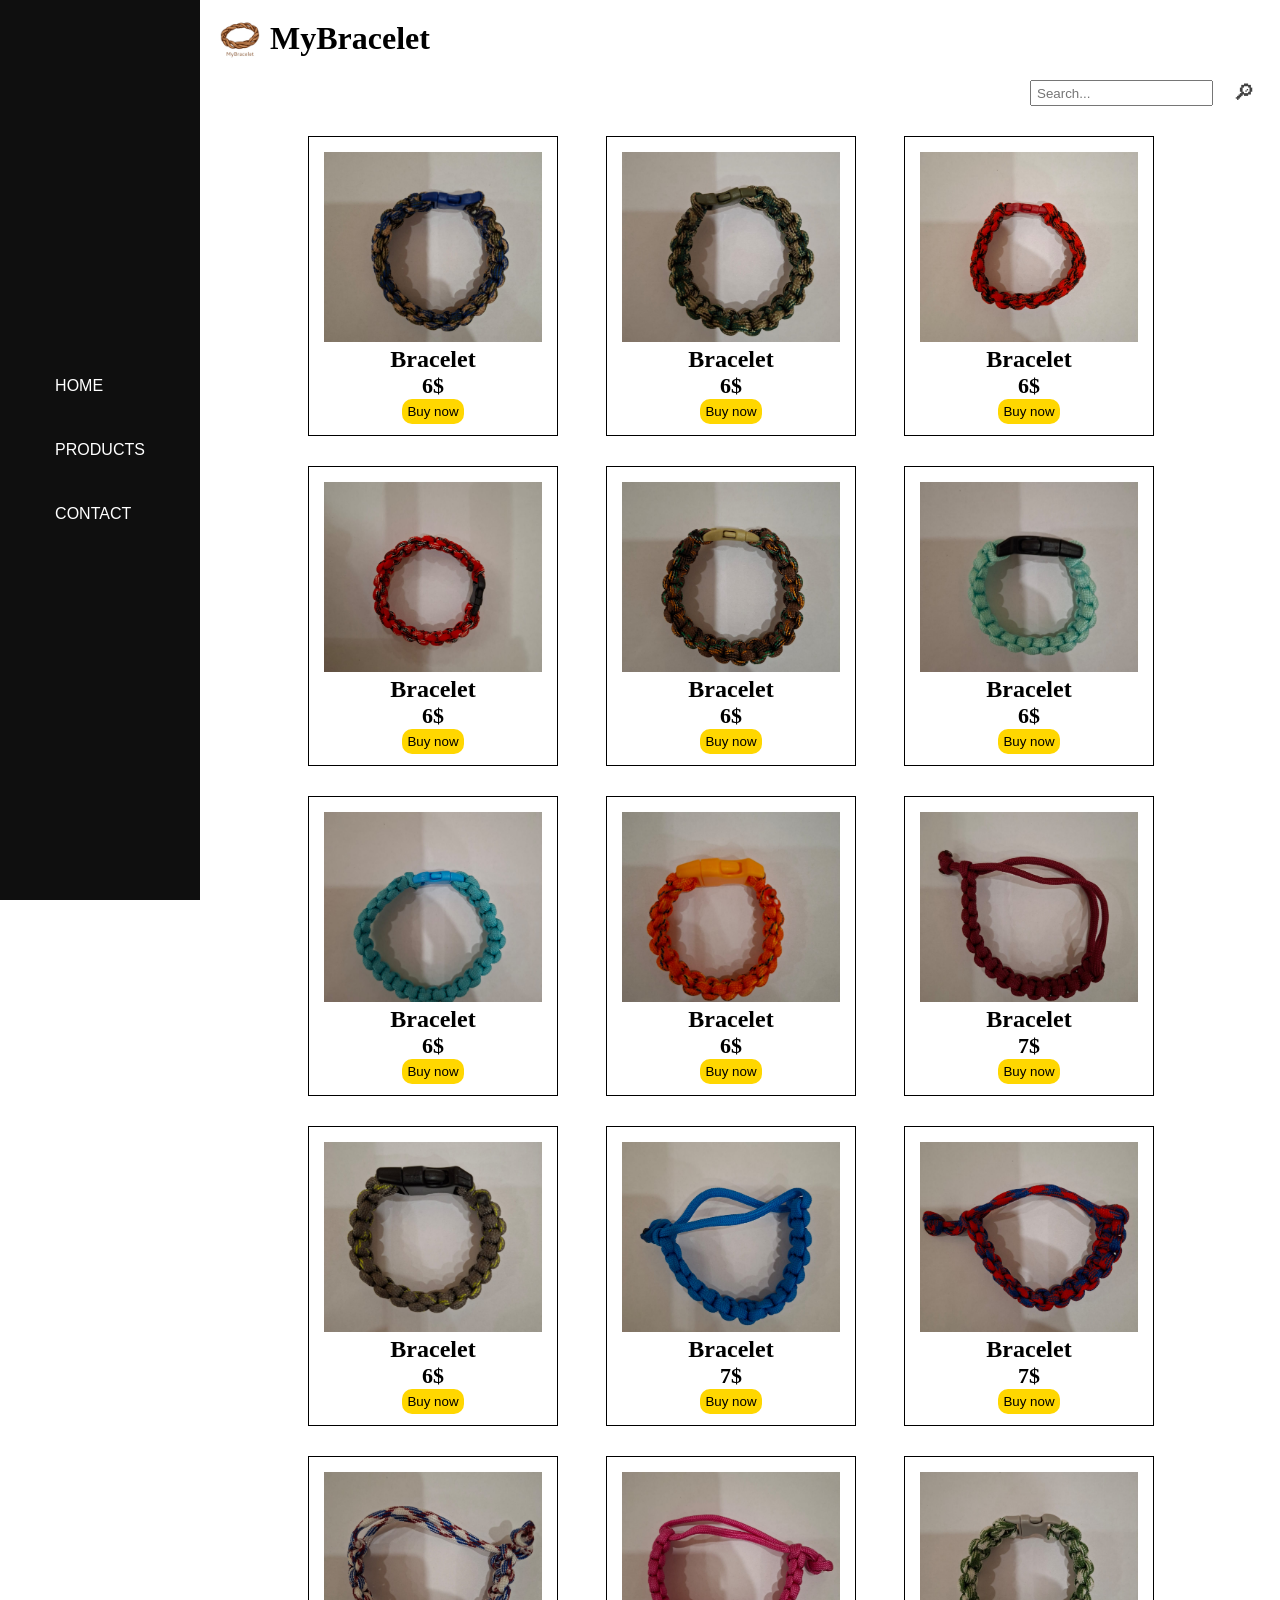
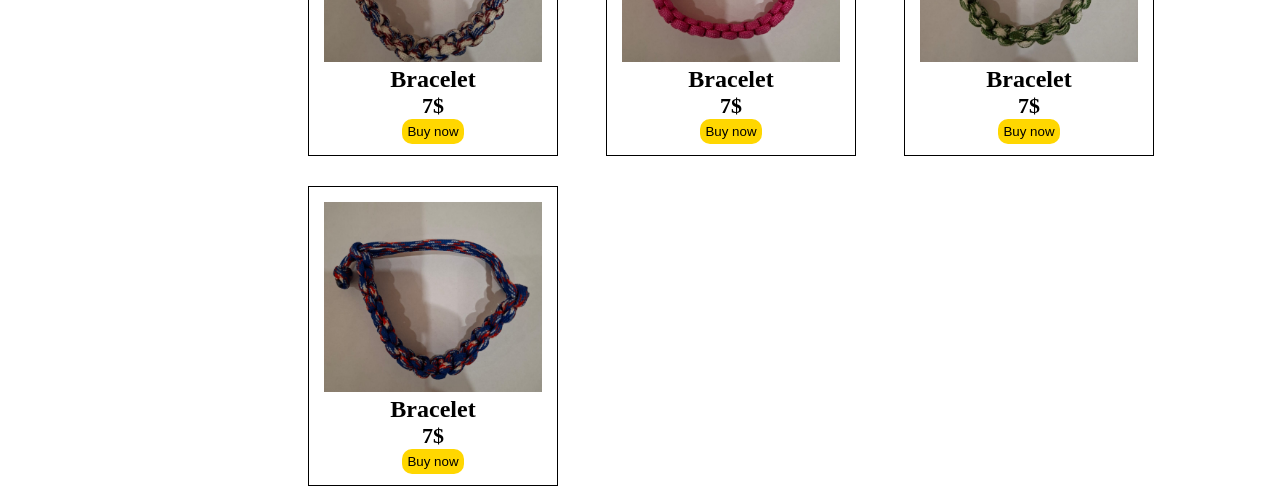
==== Bracelets.html @ 6d5687a8 "Add files via upload" ====
<!DOCTYPE html>
<html lang="en">

<head>
    <meta charset="UTF-8">
    <meta name="viewport" content="width=device-width, initial-scale=1.0">
    <meta name="google-site-verification" content="kYvA-2BAFL6adLalNA5GkMldQzBYV4A1zuVXi-K9Id8" />
    <title>MyBracelet | Bracelet Shop – Handmade Bracelets</title>
    <meta name="description" content="MyBracelet | Bracelet Shop – Handmade Bracelets">
    <link rel="stylesheet" href="./style3.css">
    <link rel="icon" type="image/jpeg" href="SmallSquareLogoJpg.jpg">
    <!-- Google tag (gtag.js) -->
    <script async src="https://www.googletagmanager.com/gtag/js?id=G-1XZK1YL79N"></script>
    <script>
        window.dataLayer = window.dataLayer || [];
        function gtag() { dataLayer.push(arguments); }
        gtag('js', new Date());

        gtag('config', 'G-1XZK1YL79N');
    </script>
    <script src="./main.js"></script>
    <!-- Google Tag Manager -->
    <script>(function (w, d, s, l, i) {
            w[l] = w[l] || []; w[l].push({
                'gtm.start':
                    new Date().getTime(), event: 'gtm.js'
            }); var f = d.getElementsByTagName(s)[0],
                j = d.createElement(s), dl = l != 'dataLayer' ? '&l=' + l : ''; j.async = true; j.src =
                    'https://www.googletagmanager.com/gtm.js?id=' + i + dl; f.parentNode.insertBefore(j, f);
        })(window, document, 'script', 'dataLayer', 'GTM-NC95L3ZQ');</script>
    <!-- End Google Tag Manager -->
</head>

<body>
    <!-- Google Tag Manager (noscript) -->
    <noscript><iframe src="https://www.googletagmanager.com/ns.html?id=GTM-NC95L3ZQ" height="0" width="0"
            style="display:none;visibility:hidden"></iframe></noscript>
    <!-- End Google Tag Manager (noscript) -->
    <div class="dashboard">
        <ul>
            <div class="dashboard-items">
                <li><a href="index.html">HOME</a></li>
            </div>
            <br>
            <br>
            <div class="dashboard-items">
                <li><a href="Products.html">PRODUCTS</a></li>
            </div>
            <br>
            <br>
            <div class="dashboard-items">
                <li><a href="Contact.html">CONTACT</a></li>
            </div>
        </ul>
    </div>

    <div class="Products">
        <div class="name-of-the-company">
            <img src="SmallSquareLogoJpg.jpg" alt="">
            <h1>MyBracelet</h1>
        </div>
        <div class="search-products">

            <input type="text" id="inp" placeholder="Search...">
            <button type="submit" onclick="showInput()">🔎︎</button>
            <script>
                function showInput() {
                    const x = document.getElementById("inp").value
                    if (x === "Bracelet") {
                        window.location.href = "Bracelets.html"
                    }
                    else if (x === "Keychain") {
                        window.location.href = "Keychains.html"
                    }
                    else if (x === "keychain") {
                        window.location.href = "Keychains.html"
                    }
                    else if (x === "bracelet") {
                        window.location.href = "Bracelets.html"
                    }
                    else {
                        window.location.href = "Nothing.html"
                    }
                }
            </script>
        </div>
        <div class="product-cards">
            <div class="product-card">
                <img src="WhatsApp Image 2026-05-10 at 23.18.31 (1).jpeg" alt="">
                <h2>Bracelet</h2>
                <p style="font-weight: 600;" class="money">6$</p>
                <button onclick="window.location.href = 'Contact.html'">Buy now</button>


            </div>
            <div class="product-card">
                <img src="WhatsApp Image 2026-05-10 at 23.18.31.jpeg" alt="">
                <h2>Bracelet</h2>
                <p style="font-weight: 600;" class="money">6$</p>

                <button onclick="window.location.href = 'Contact.html'">Buy now</button>
            </div>
            <div class="product-card">
                <img src="WhatsApp Image 2026-05-10 at 23.18.32 (1).jpeg" alt="">
                <h2>Bracelet</h2>
                <p style="font-weight: 600;" class="money">6$</p>

                <button onclick="window.location.href = 'Contact.html'">Buy now</button>
            </div>
            <div class="product-card">
                <img src="WhatsApp Image 2026-05-10 at 23.18.32 (2).jpeg" alt="">
                <h2>Bracelet</h2>
                <p style="font-weight: 600;" class="money">6$</p>

                <button onclick="window.location.href = 'Contact.html'">Buy now</button>
            </div>
            <div class="product-card">
                <img src="WhatsApp Image 2026-05-10 at 23.18.32 (3).jpeg" alt="">
                <h2>Bracelet</h2>
                <p style="font-weight: 600;" class="money">6$</p>

                <button onclick="window.location.href = 'Contact.html'">Buy now</button>
            </div>
            <div class="product-card">
                <img src="WhatsApp Image 2026-05-10 at 23.18.32 (4).jpeg" alt="">
                <h2>Bracelet</h2>
                <p style="font-weight: 600;" class="money">6$</p>

                <button onclick="window.location.href = 'Contact.html'">Buy now</button>
            </div>
            <div class="product-card">
                <img src="WhatsApp Image 2026-05-10 at 23.18.32.jpeg" alt="">
                <h2>Bracelet</h2>
                <p style="font-weight: 600;" class="money">6$</p>

                <button onclick="window.location.href = 'Contact.html'">Buy now</button>
            </div>
            <div class="product-card">
                <img src="WhatsApp Image 2026-05-17 at 22.46.54 (1).jpeg" alt="">
                <h2>Bracelet</h2>
                <p style="font-weight: 600;" class="money">6$</p>

                <button onclick="window.location.href = 'Contact.html'">Buy now</button>
            </div>
            <div class="product-card">
                <img src="WhatsApp Image 2026-05-17 at 22.46.54 (2).jpeg" alt="">
                <h2>Bracelet</h2>
                <p style="font-weight: 600;" class="money">7$</p>

                <button onclick="window.location.href = 'Contact.html'">Buy now</button>
            </div>
            <div class="product-card">
                <img src="WhatsApp Image 2026-05-17 at 22.46.54.jpeg" alt="">
                <h2>Bracelet</h2>
                <p style="font-weight: 600;" class="money">6$</p>

                <button onclick="window.location.href = 'Contact.html'">Buy now</button>
            </div>
            <div class="product-card">
                <img src="WhatsApp Image 2026-05-17 at 22.46.55.jpeg" alt="">
                <h2>Bracelet</h2>
                <p style="font-weight: 600;" class="money">7$</p>

                <button onclick="window.location.href = 'Contact.html'">Buy now</button>
            </div>
            <div class="product-card">
                <img src="WhatsApp Image 2026-05-10 at 23.18.33 (1).jpeg" alt="">
                <h2>Bracelet</h2>
                <p style="font-weight: 600;" class="money">7$</p>

                <button onclick="window.location.href = 'Contact.html'">Buy now</button>
            </div>
            <div class="product-card">
                <img src="WhatsApp Image 2026-05-10 at 23.18.33 (2).jpeg" alt="">
                <h2>Bracelet</h2>
                <p style="font-weight: 600;" class="money">7$</p>
                <button onclick="window.location.href = 'Contact.html'">Buy now</button>
            </div>
            <div class="product-card">
                <img src="WhatsApp Image 2026-05-10 at 23.18.33 (3).jpeg" alt="">
                <h2>Bracelet</h2>
                <p style="font-weight: 600;" class="money">7$</p>

                <button onclick="window.location.href = 'Contact.html'">Buy now</button>
            </div>
            <div class="product-card">
                <img src="WhatsApp Image 2026-05-10 at 23.18.33.jpeg" alt="">
                <h2>Bracelet</h2>
                <p style="font-weight: 600;" class="money">7$</p>

                <button onclick="window.location.href = 'Contact.html'">Buy now</button>

            </div>
            <div class="product-card">
                <img src="WhatsApp Image 2026-05-10 at 23.18.34.jpeg" alt="">
                <h2>Bracelet</h2>
                <p style="font-weight: 600;" class="money">7$</p>

                <button onclick="window.location.href = 'Contact.html'">Buy now</button>
            </div>
</body>

</html>
---- style3.css ----
* {
    margin: 0;
    padding: 0;
    box-sizing: border-box;
}

.dashboard {
    background-color: #0f0f0f;
    width: 200px;
    height: 100%;
    display: flex;
    flex-direction: column;
    justify-content: center;
    align-items: center;
    position: fixed;
    top: 0;
    left: 0;
    overflow: hidden;
}

.dashboard-items {
    transition: transform 0.3s ease;
    padding: 5px;
    font-family: Verdana, Geneva, Tahoma, sans-serif;
    display: flex;
    flex-direction: column;
    justify-content: center;
}

.dashboard-items:hover {
    transform: scale(1.2);
    background-color: #121212;
}

.dashboard-items a {
    text-decoration: none;
    color: white;
}

.dashboard-items li {
    list-style-type: none;
}

.Products,
.search-filter {
    margin-left: 200px;
}

.product-card {
    border: 1px solid;
    width: 250px;
    height: 300px;
    text-align: center;
    padding: 15px;
    transition: transform 0.3s ease;
    overflow: hidden;
}

.product-cards {
    display: grid;
    grid-template-columns: repeat(3, 1fr);
    gap: 30px;
    width: 80%;
    margin-right: auto;
    margin-left: auto;
    margin-top: 30px;
}

.product-cards img {
    width: 100%;
    height: 190px;
    object-fit: cover;
}

a {
    text-decoration: none;
}

.money {
    font-size: 22px;
}

.search-products {
    display: flex;
    justify-content: right;
    margin-right: 25px;
    gap: 20px;
}

input {
    padding-left: 5px;
    padding-right: 5px;
}

.search-products button {
    font-size: 22px;
    background: none;
    border: none;
    color: #424242;
    cursor: pointer;
    transition: transform 0.3s ease;
}

.search-products button:hover {
    transform: scale(1.2);
}


.product-card:hover {
    transform: scale(1.1);
}

.name-of-the-company {
    display: flex;
    gap: 10px;
    margin: 20px;
}

.name-of-the-company img {
    width: 40px;
    height: 40px;
    object-fit: cover;
}

.product-card button {
    border-radius: 10px;
    padding: 5px;
    transition: transform 0.3 ease;
    background-color: gold;
    border: gold;
    cursor: pointer;
}

.product-card button:hover {
    transform: scale(1.1);
}

.product-card button:active {
    transform: scale(0.95);
}

@media (min-width: 320px) and (max-width: 480px) {
    .product-cards {
        grid-template-columns: repeat(1, 1fr);
    }

    .search-products {
        display: flex;
        justify-content: center;
    }

    p {
        font-size: 16px;
    }

    .dashboard {
        width: 100%;
        height: 60px;
        top: 0;
        left: 0;
    }

    .dashboard-items a {
        font-size: 11px;
    }

    .Home {
        margin-left: 5px;
    }

    .product-cards {
        margin-right: 20px;
    }

    body {
        padding-top: 60px;
    }

    ul {
        display: flex;
        gap: 40px;
    }

    .product-cards {
        margin-left: auto;
        margin-right: auto;
    }

}

@media (min-width: 481px) and (max-width: 767px) {
    .product-cards {
        grid-template-columns: repeat(1, 1fr);
    }

    .search-products {
        display: flex;
        justify-content: center;
    }

    p {
        font-size: 16px;
    }

    .dashboard {
        width: 100%;
        height: 60px;
        top: 0;
        left: 0;
    }

    .dashboard-items a {
        font-size: 11px;
    }

    .Home {
        margin-left: 5px;
    }

    .product-cards {
        margin-right: 20px;
    }

    body {
        padding-top: 60px;
    }

    ul {
        display: flex;
        gap: 40px;
    }


    .product-cards {
        margin-left: auto;
        margin-right: auto;
    }
}

@media (min-width: 768px) and (max-width: 1024px) {
    .product-cards {
        grid-template-columns: repeat(2, 1fr);
    }
}

@media (min-width: 1025px) {
    .product-cards {
        grid-template-columns: repeat(3, 1fr);
    }
}
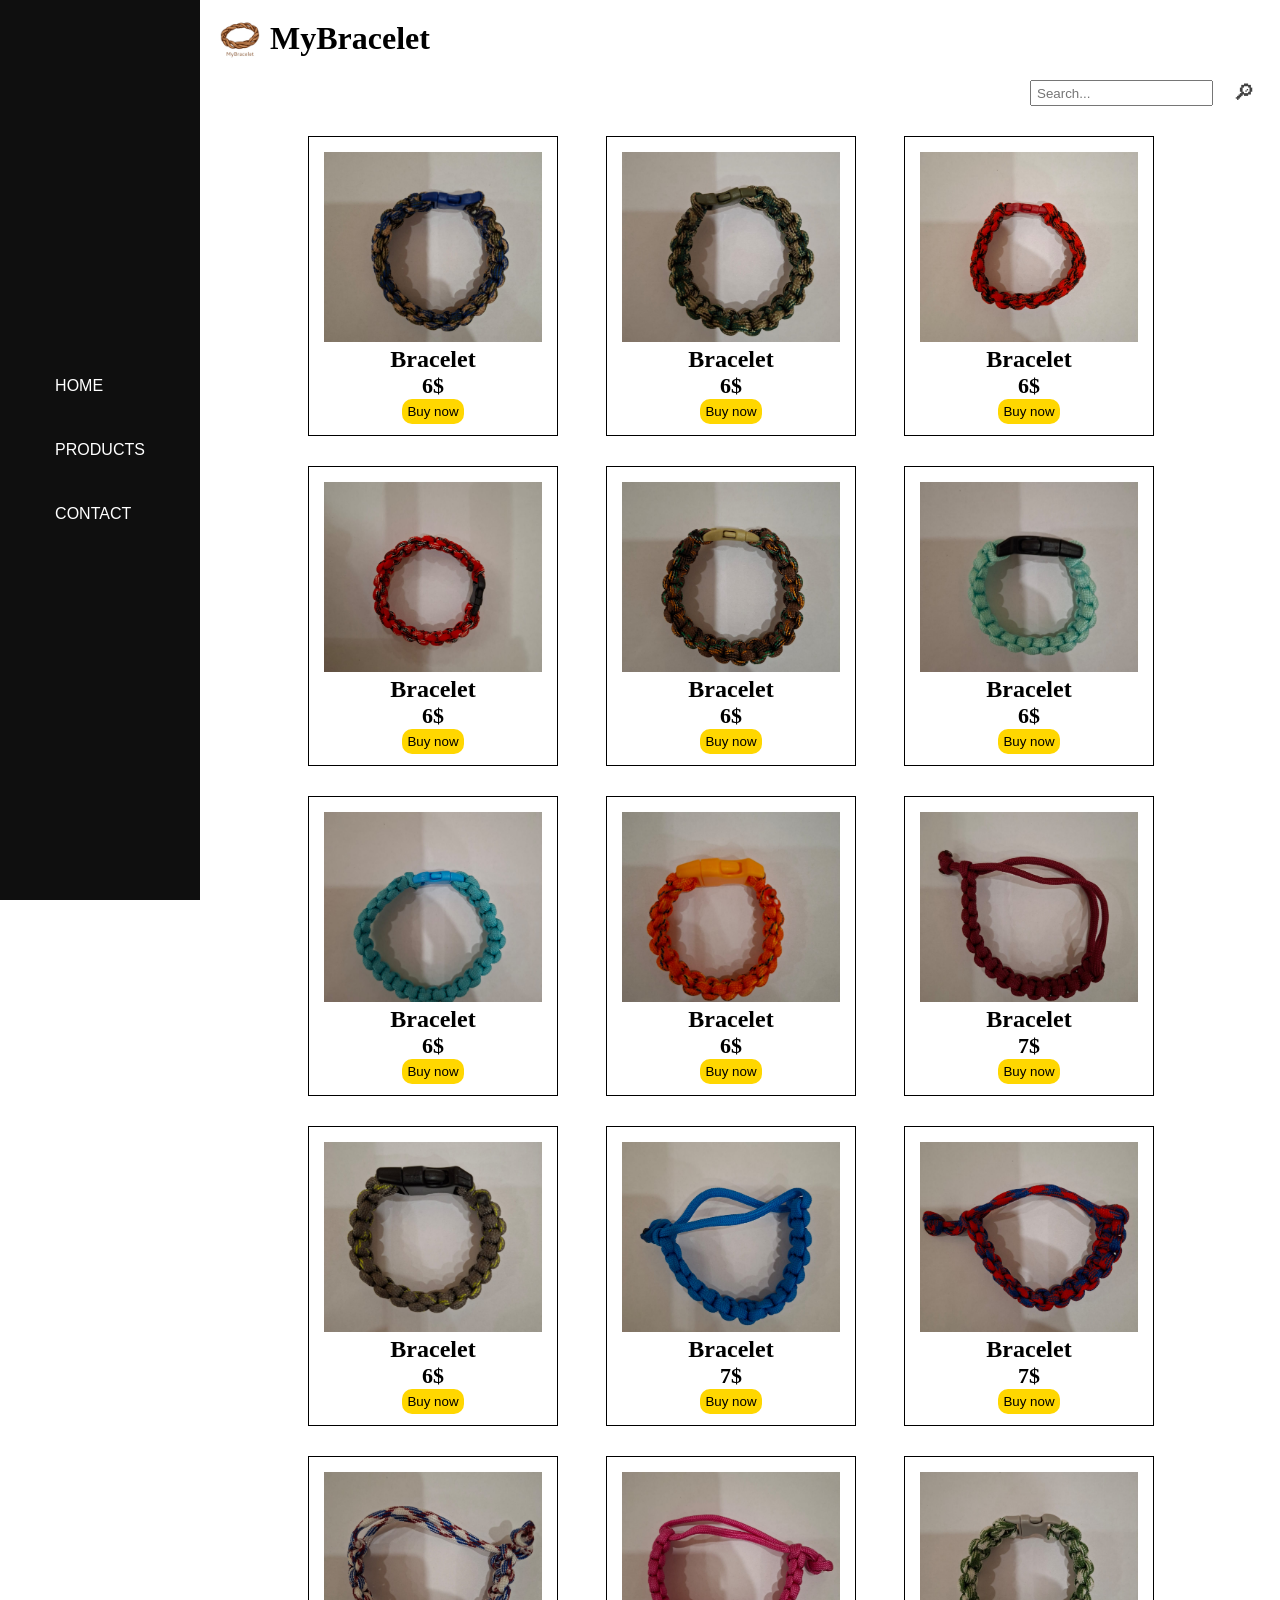
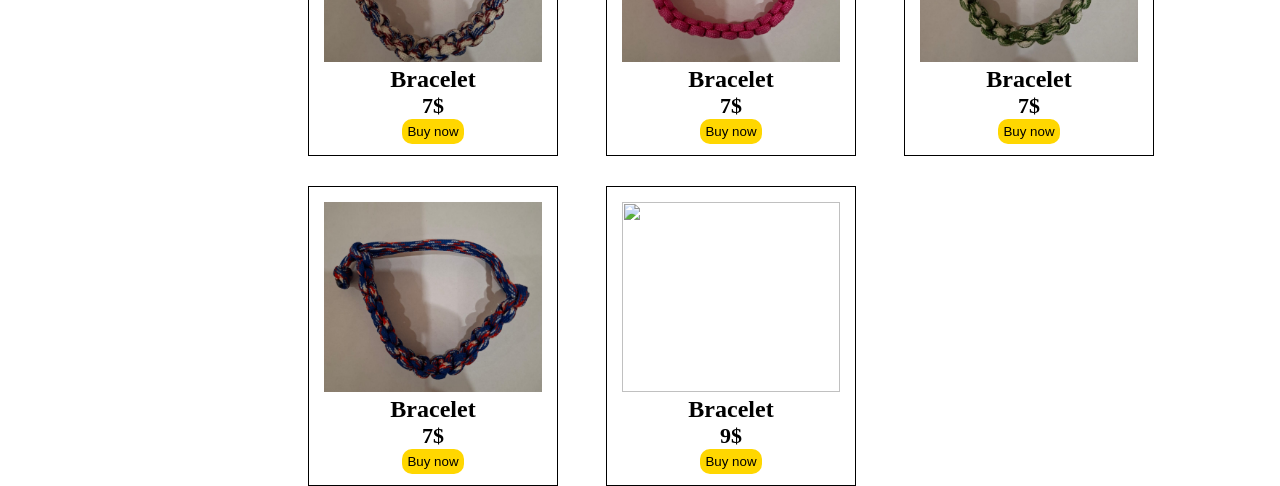
==== commit e17d73f8: "Add files via upload" ====
--- a/Bracelets.html
+++ b/Bracelets.html
@@ -198,6 +198,13 @@
 
                 <button onclick="window.location.href = 'Contact.html'">Buy now</button>
             </div>
+            <div class="product-card">
+                <img src="WhatsApp Image 2026-05-18 at 16.54.49.jpeg" alt="">
+                <h2>Bracelet</h2>
+                <p style="font-weight: 600;" class="money">9$</p>
+
+                <button onclick="window.location.href = 'Contact.html'">Buy now</button>
+            </div>
 </body>
 
 </html>
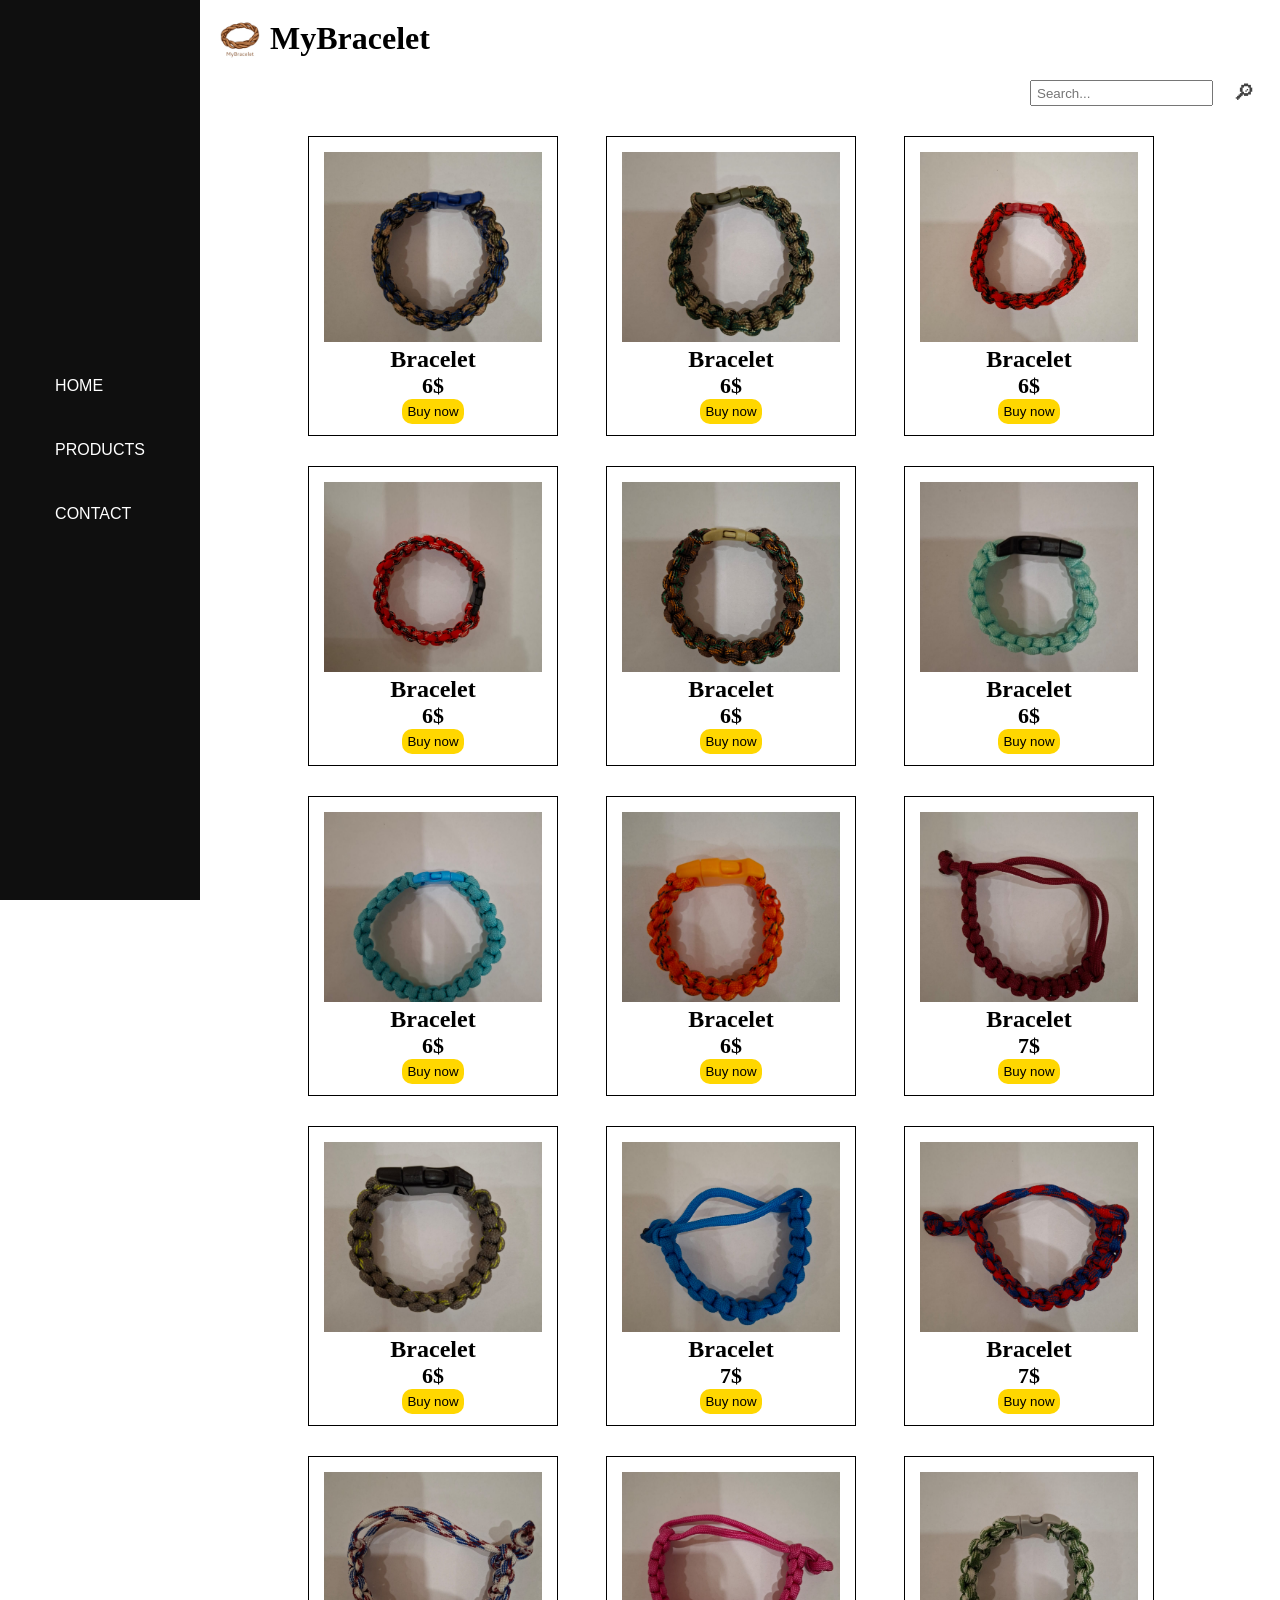
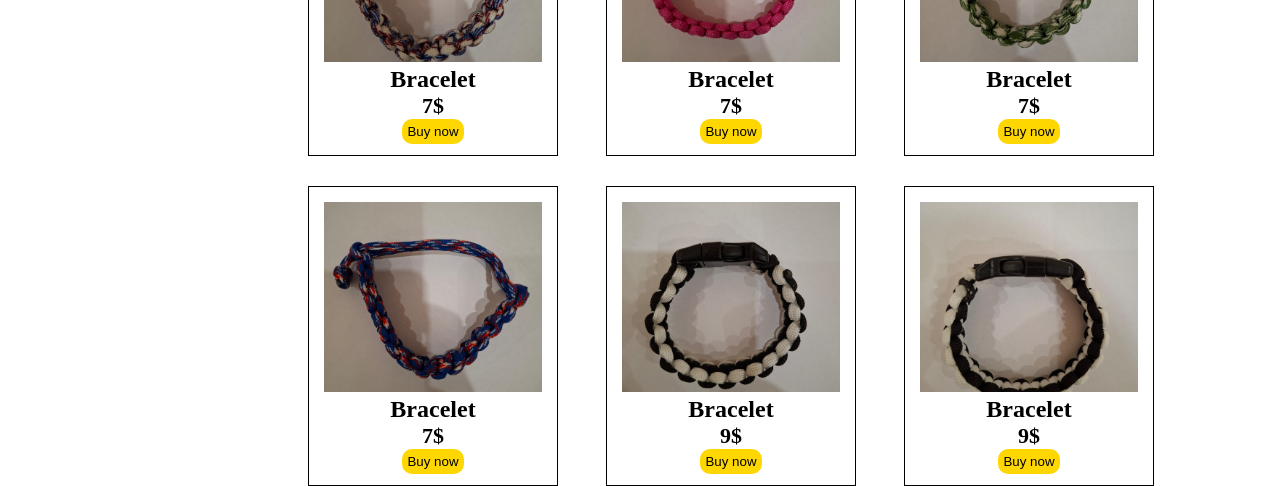
==== commit 50c53a80: "Add files via upload" ====
--- a/Bracelets.html
+++ b/Bracelets.html
@@ -205,6 +205,14 @@
 
                 <button onclick="window.location.href = 'Contact.html'">Buy now</button>
             </div>
+            <div class="product-card">
+                <img src="66cdfadf-b596-4a66-93d3-d464e2f60df2.jpg" alt="">
+                <h2>Bracelet</h2>
+                <p style="font-weight: 600;" class="money">9$</p>
+
+                <button onclick="window.location.href = 'Contact.html'">Buy now</button>
+
+            </div>
 </body>
 
 </html>
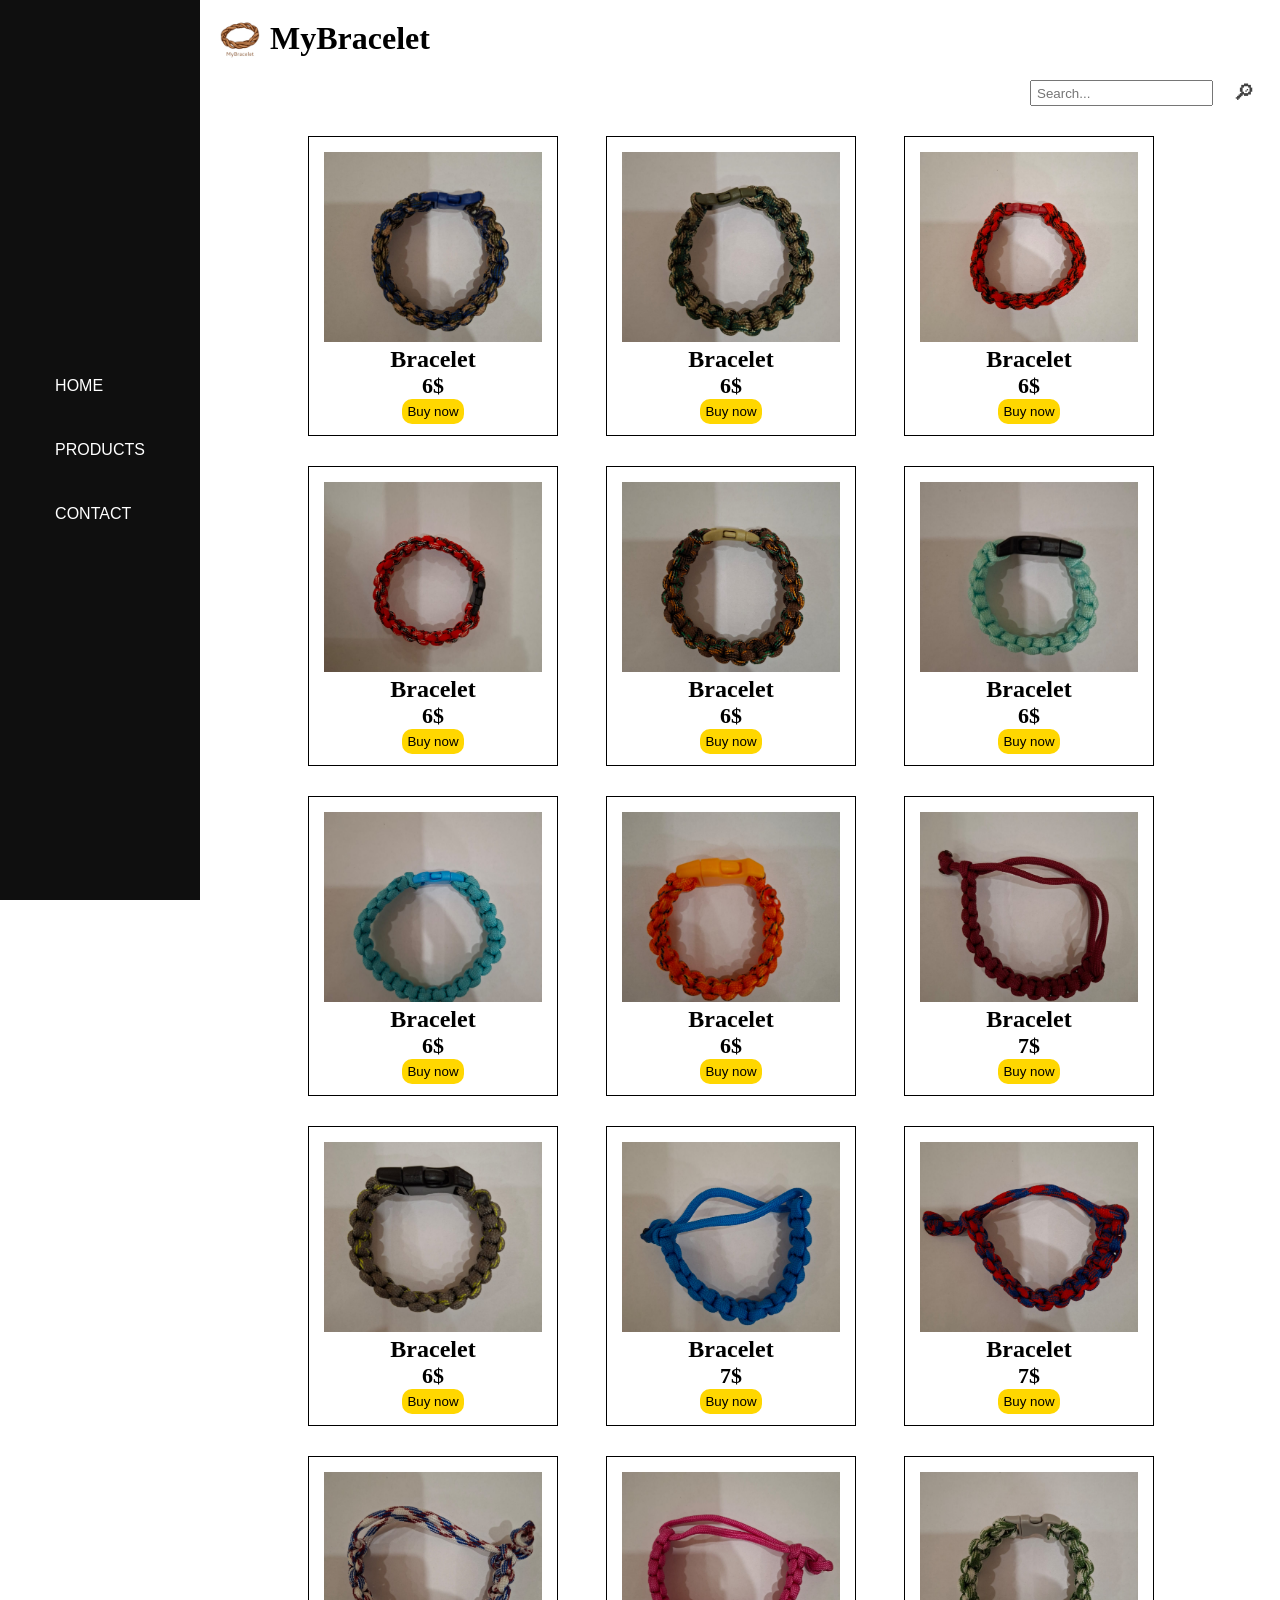
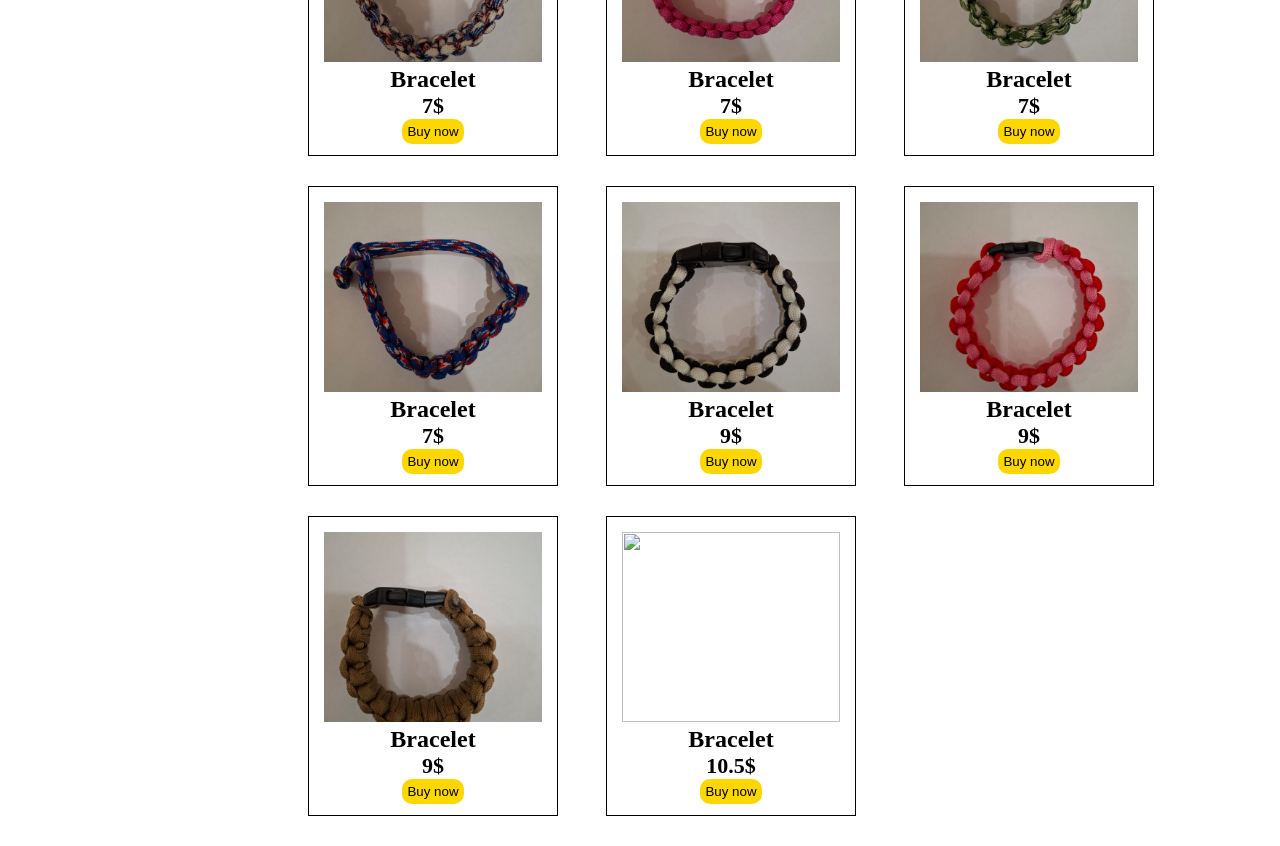
==== commit 7523932c: "Add files via upload" ====
--- a/Bracelets.html
+++ b/Bracelets.html
@@ -206,13 +206,29 @@
                 <button onclick="window.location.href = 'Contact.html'">Buy now</button>
             </div>
             <div class="product-card">
-                <img src="66cdfadf-b596-4a66-93d3-d464e2f60df2.jpg" alt="">
+                <img src="WhatsApp Image 2026-05-19 at 17.50.21.jpeg" alt="">
                 <h2>Bracelet</h2>
                 <p style="font-weight: 600;" class="money">9$</p>
 
                 <button onclick="window.location.href = 'Contact.html'">Buy now</button>
 
             </div>
+            <div class="product-card">
+                <img src="WhatsApp Image 2026-05-19 at 17.50.21 (3).jpeg" alt="">
+                <h2>Bracelet</h2>
+                <p style="font-weight: 600;" class="money">9$</p>
+
+                <button onclick="window.location.href = 'Contact.html'">Buy now</button>
+
+            </div>
+            <div class="product-card">
+                <img src="" alt="">
+                <h2>Bracelet</h2>
+                <p style="font-weight: 600;" class="money">10.5$</p>
+
+                <button onclick="window.location.href = 'Contact.html'">Buy now</button>
+
+            </div>
 </body>
 
 </html>
--- a/style3.css
+++ b/style3.css
@@ -64,6 +64,7 @@
     margin-right: auto;
     margin-left: auto;
     margin-top: 30px;
+    margin-bottom: 30px;
 }
 
 .product-cards img {
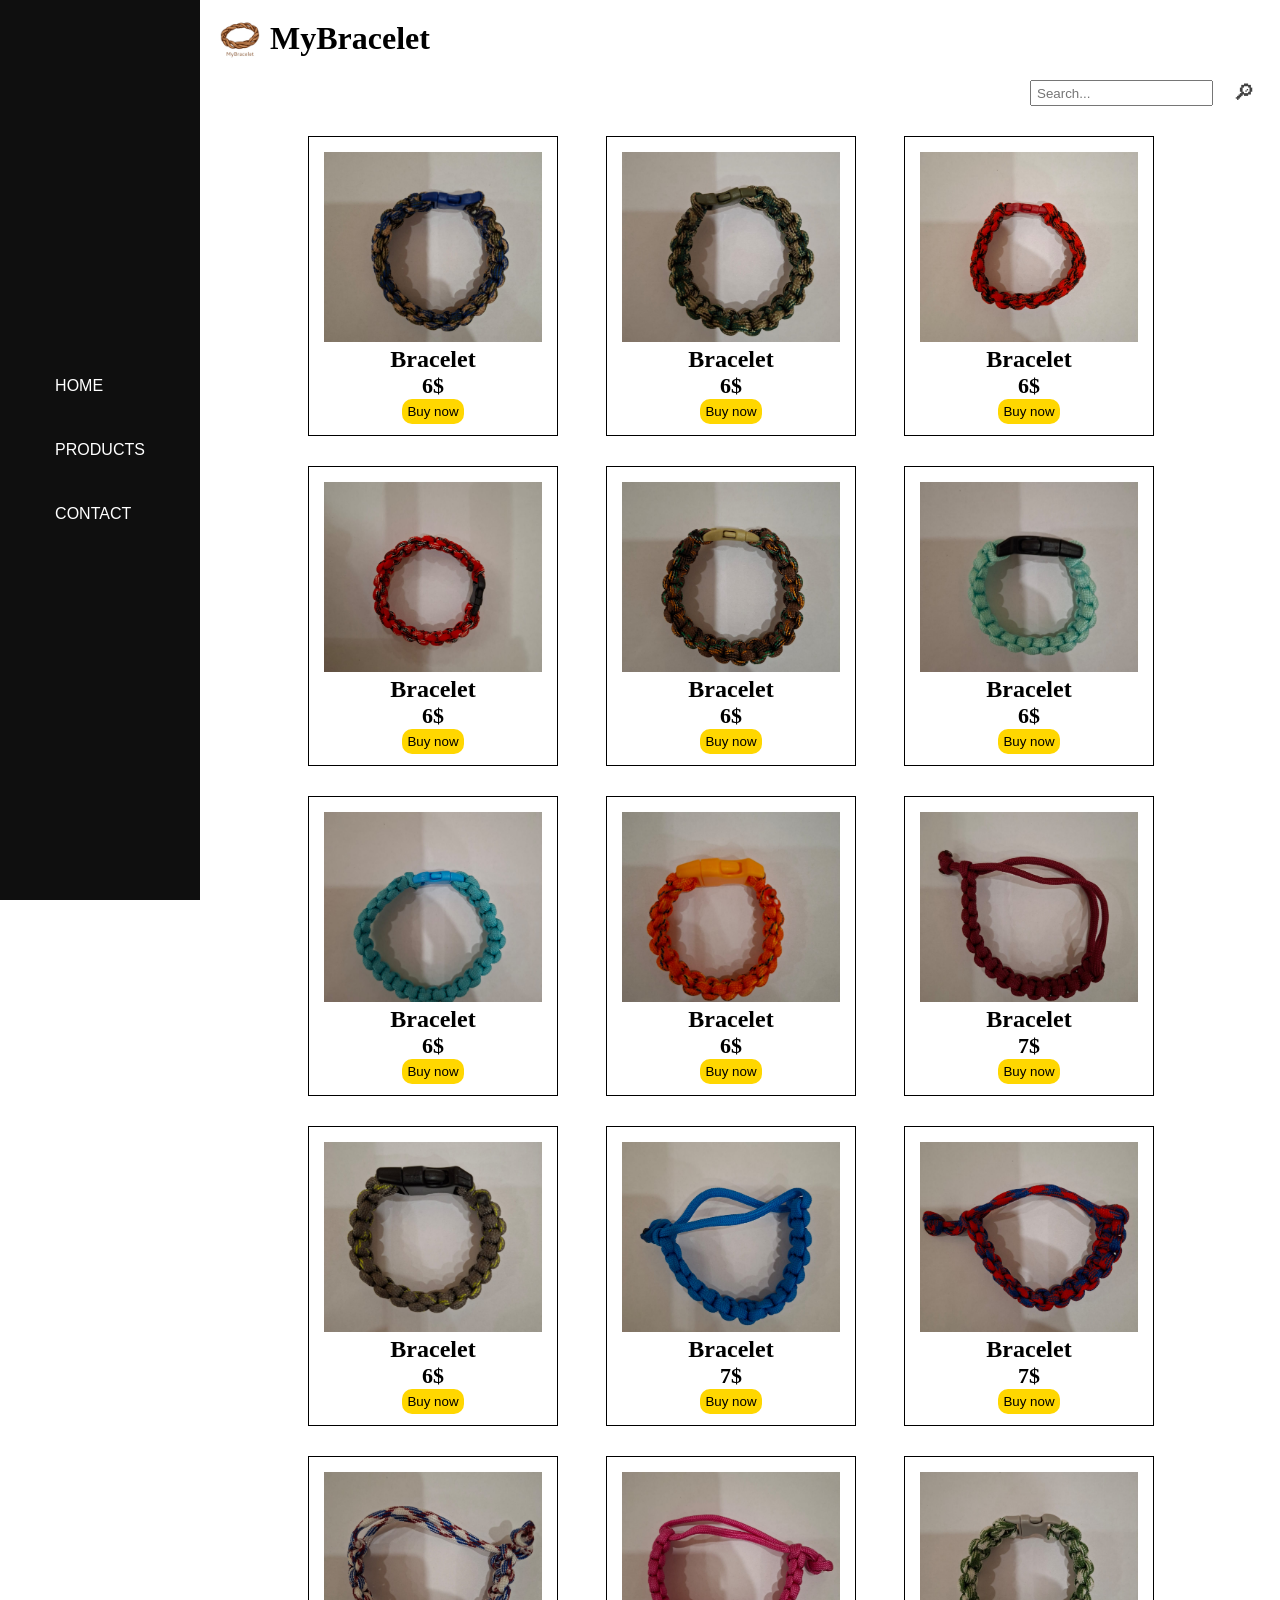
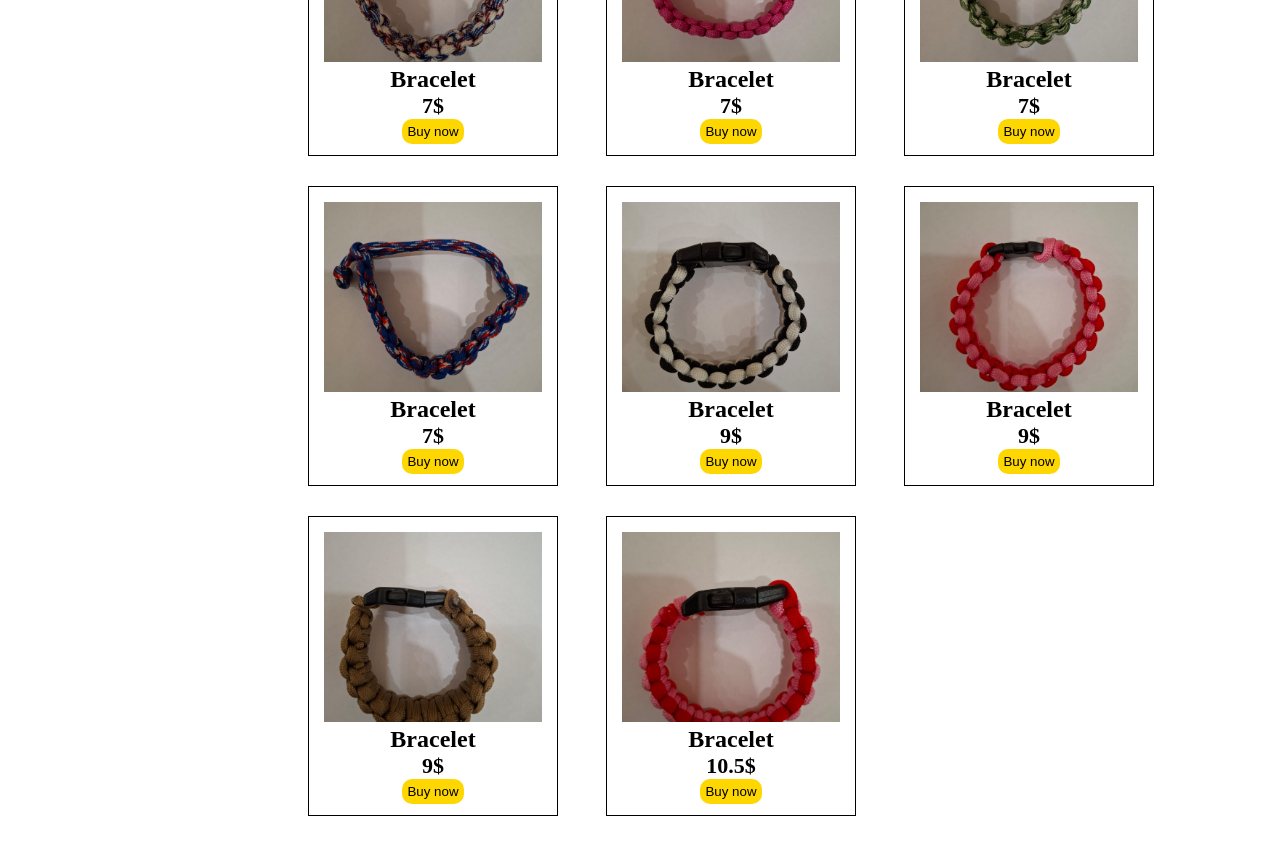
==== commit d18a66ef: "Add files via upload" ====
--- a/Bracelets.html
+++ b/Bracelets.html
@@ -222,7 +222,7 @@
 
             </div>
             <div class="product-card">
-                <img src="" alt="">
+                <img src="WhatsApp Image 2026-05-19 at 17.50.21 (1).jpeg" alt="">
                 <h2>Bracelet</h2>
                 <p style="font-weight: 600;" class="money">10.5$</p>
 
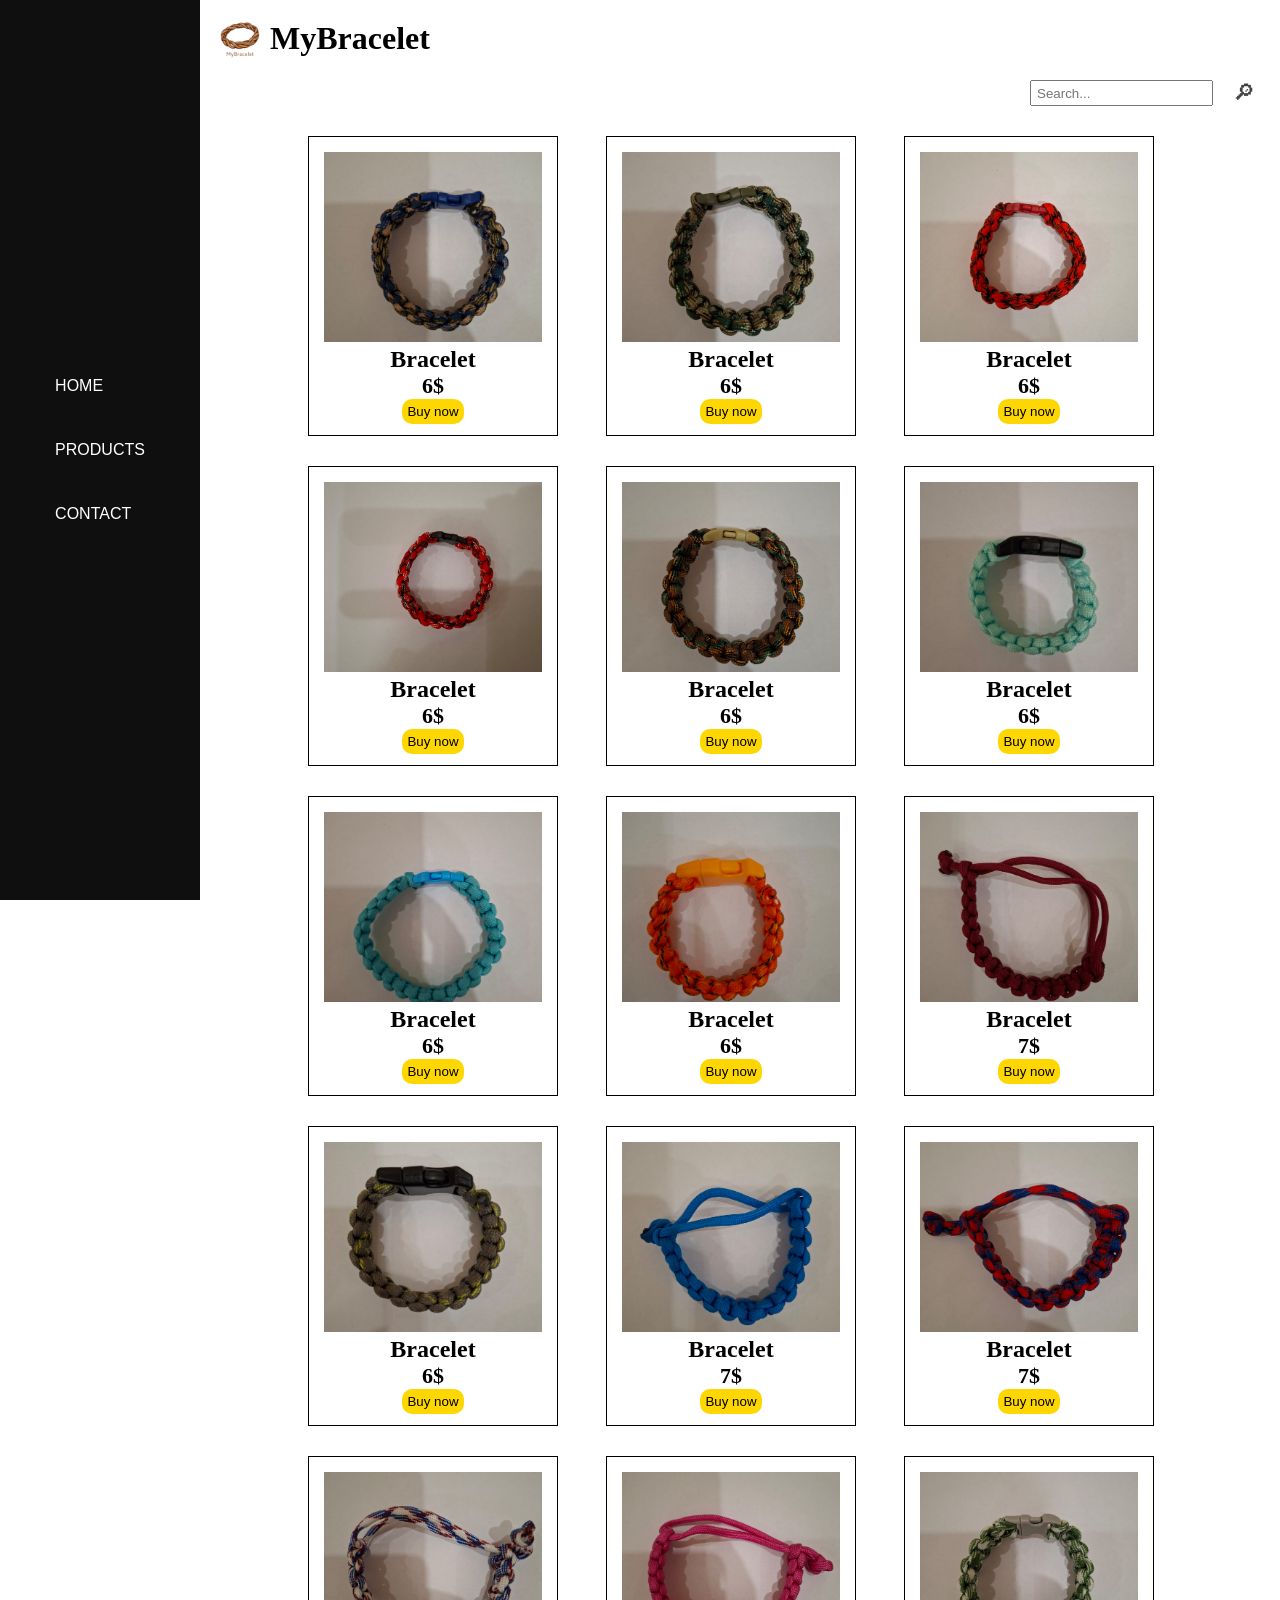
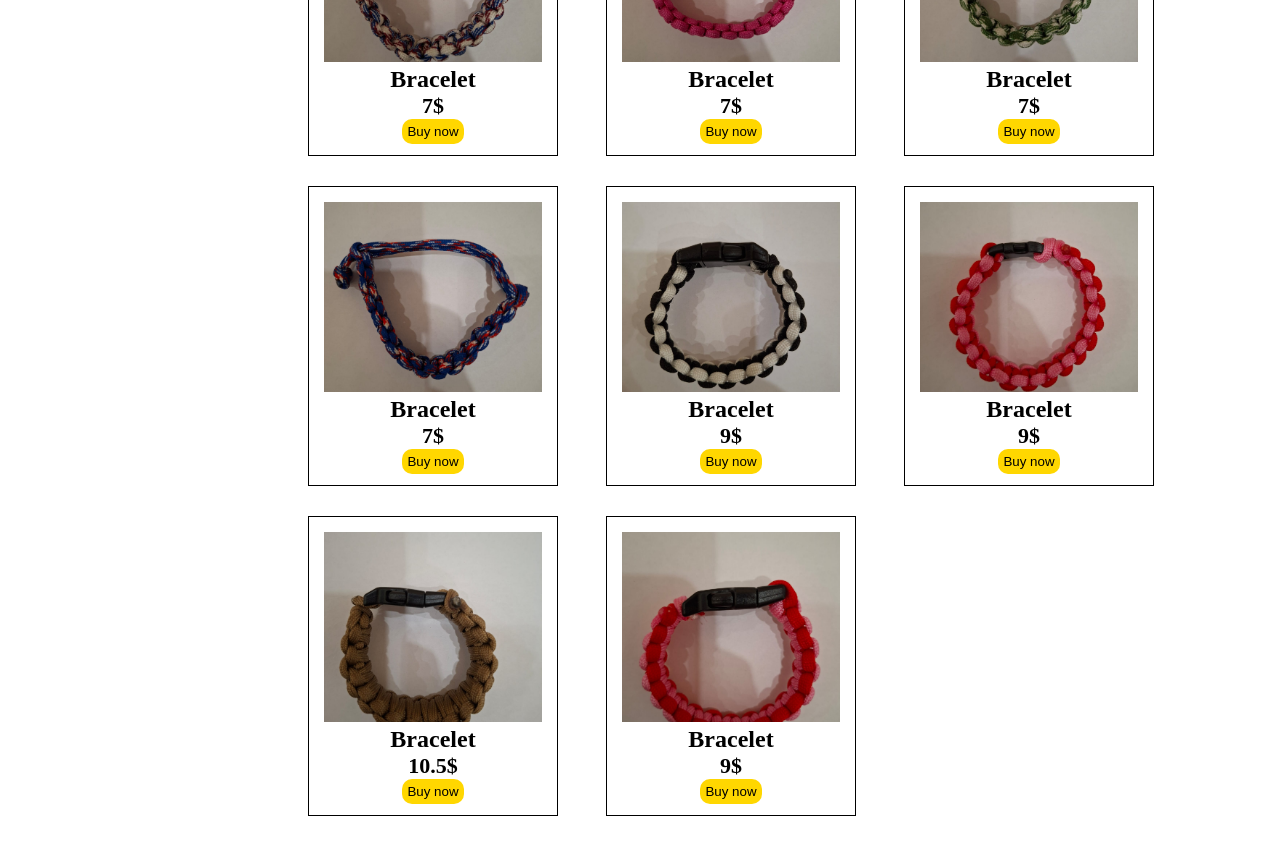
==== commit bdeabd43: "Add files via upload" ====
--- a/Bracelets.html
+++ b/Bracelets.html
@@ -216,19 +216,19 @@
             <div class="product-card">
                 <img src="WhatsApp Image 2026-05-19 at 17.50.21 (3).jpeg" alt="">
                 <h2>Bracelet</h2>
+                <p style="font-weight: 600;" class="money">10.5$</p>
+
+                <button onclick="window.location.href = 'Contact.html'">Buy now</button>
+
+            </div>
+            <div class="product-card">
+                <img src="WhatsApp Image 2026-05-19 at 17.50.21 (1).jpeg" alt="">
+                <h2>Bracelet</h2>
                 <p style="font-weight: 600;" class="money">9$</p>
 
                 <button onclick="window.location.href = 'Contact.html'">Buy now</button>
 
             </div>
-            <div class="product-card">
-                <img src="WhatsApp Image 2026-05-19 at 17.50.21 (1).jpeg" alt="">
-                <h2>Bracelet</h2>
-                <p style="font-weight: 600;" class="money">10.5$</p>
-
-                <button onclick="window.location.href = 'Contact.html'">Buy now</button>
-
-            </div>
 </body>
 
 </html>
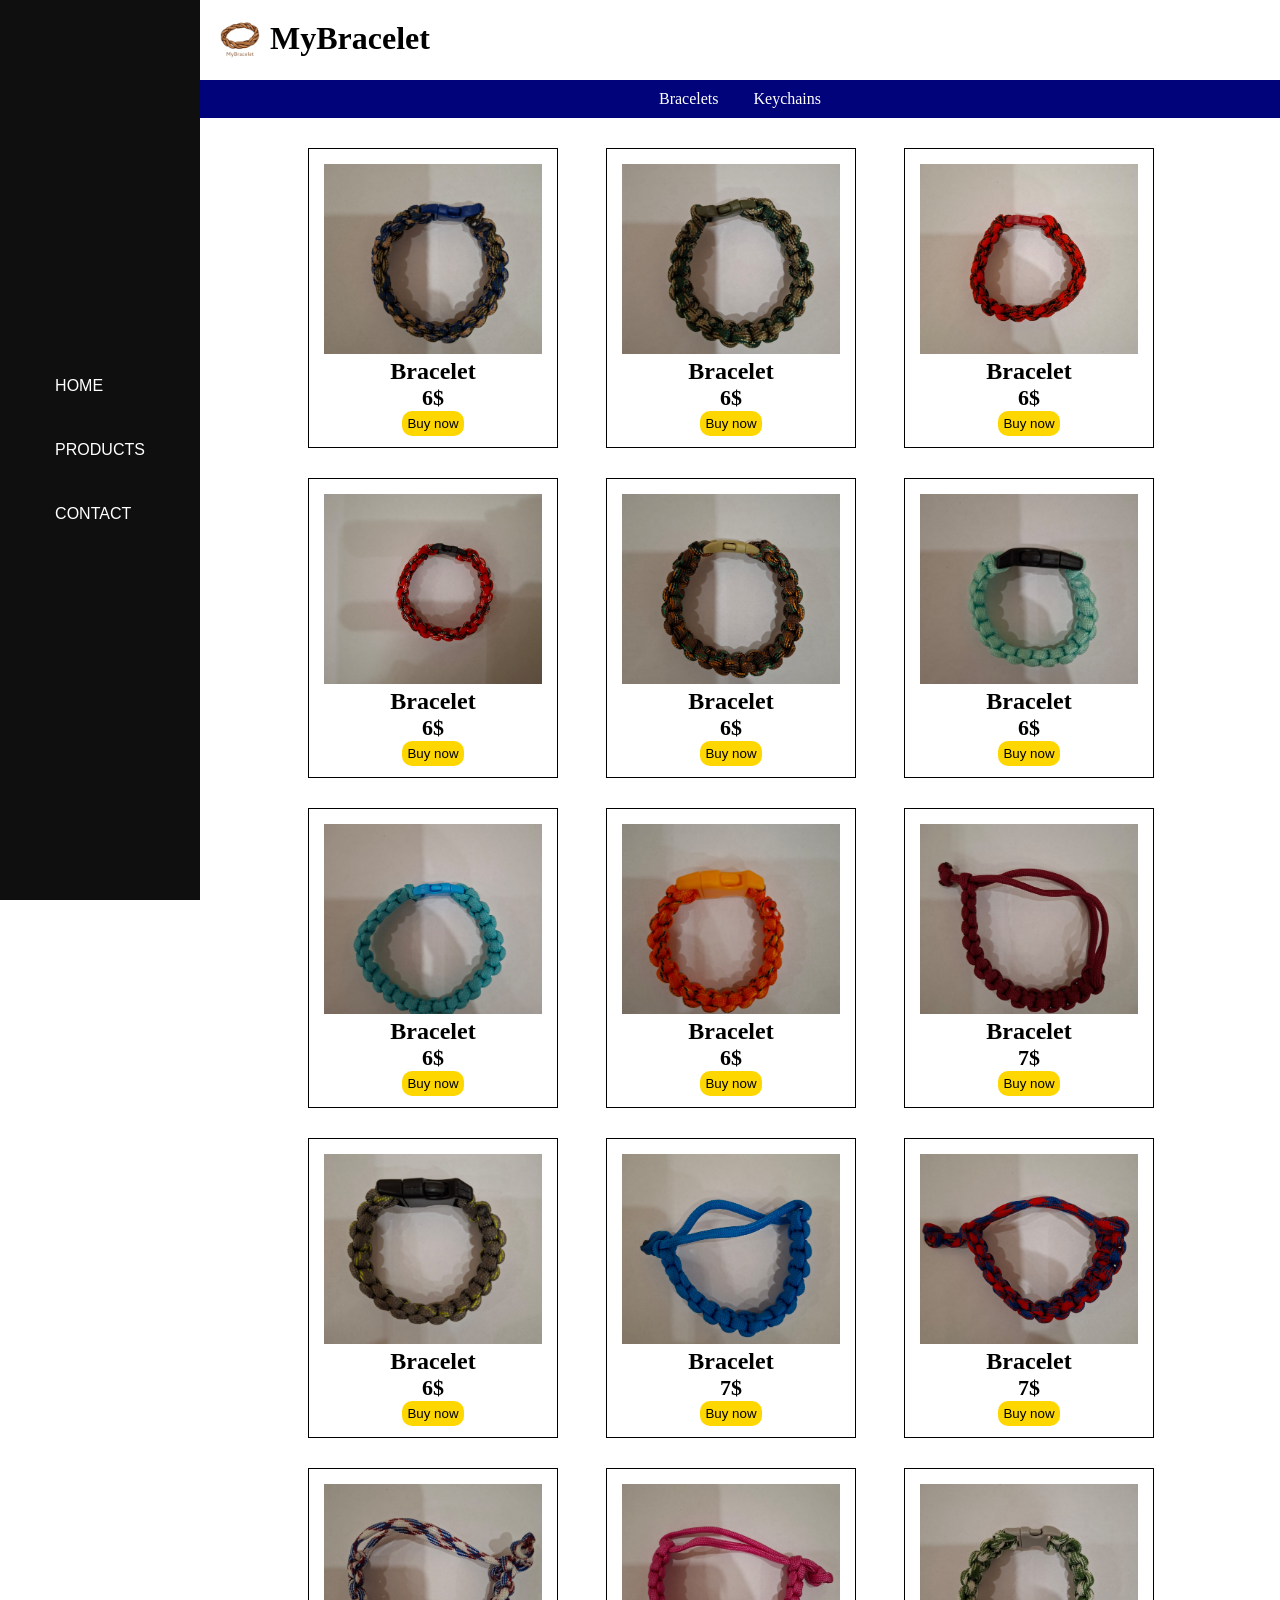
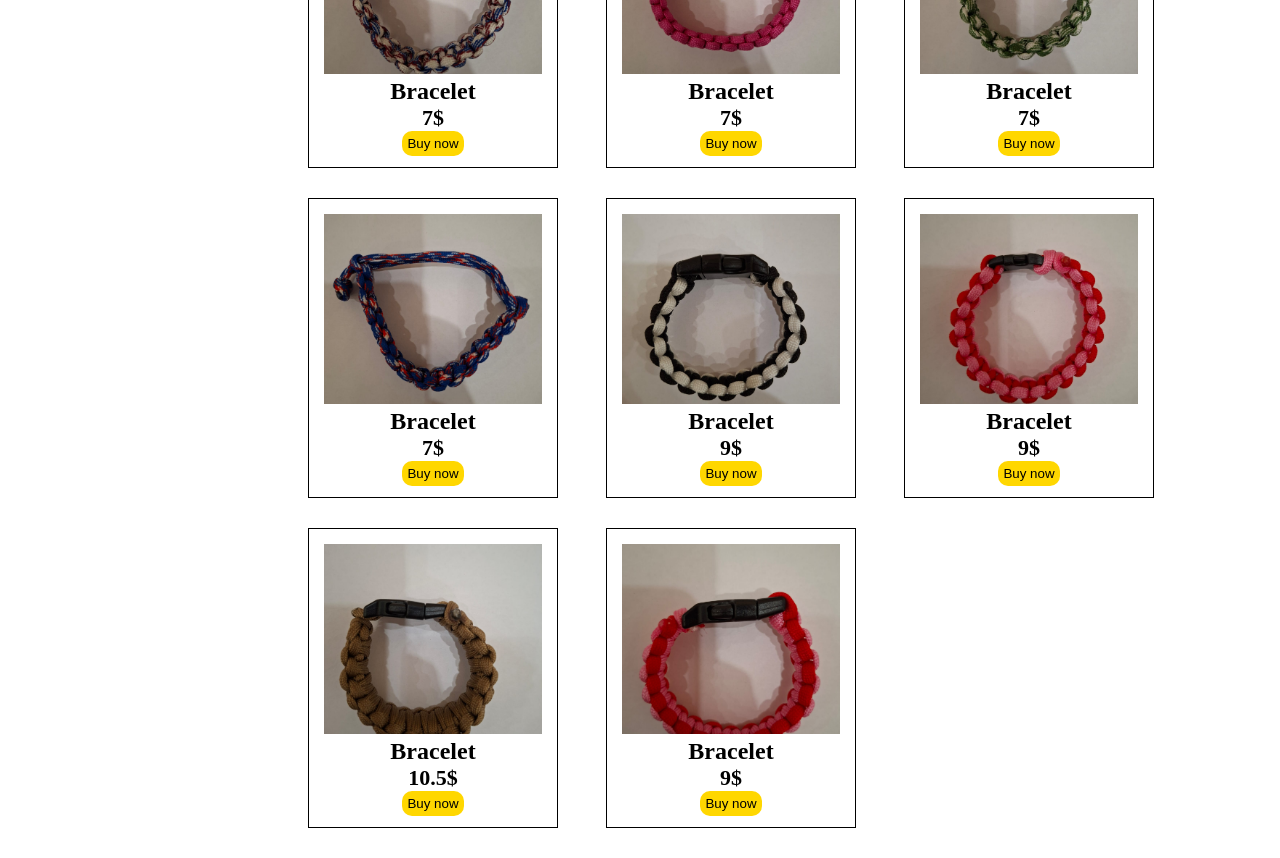
==== commit b65bcfa3: "Add files via upload" ====
--- a/Bracelets.html
+++ b/Bracelets.html
@@ -57,33 +57,21 @@
     <div class="Products">
         <div class="name-of-the-company">
             <img src="SmallSquareLogoJpg.jpg" alt="">
-            <h1>MyBracelet</h1>
+            <h1 style="text-align: center;">MyBracelet</h1>
         </div>
-        <div class="search-products">
-
-            <input type="text" id="inp" placeholder="Search...">
-            <button type="submit" onclick="showInput()">🔎︎</button>
-            <script>
-                function showInput() {
-                    const x = document.getElementById("inp").value
-                    if (x === "Bracelet") {
-                        window.location.href = "Bracelets.html"
-                    }
-                    else if (x === "Keychain") {
-                        window.location.href = "Keychains.html"
-                    }
-                    else if (x === "keychain") {
-                        window.location.href = "Keychains.html"
-                    }
-                    else if (x === "bracelet") {
-                        window.location.href = "Bracelets.html"
-                    }
-                    else {
-                        window.location.href = "Nothing.html"
-                    }
-                }
-            </script>
+
+        <div class="options">
+            <ul class="choosing">
+                <div class="choose">
+                    <li><a href="Bracelets.html">Bracelets</a></li>
+                </div>
+                <div class="choose">
+                    <li><a href="Keychains.html">Keychains</a></li>
+                </div>
+
+            </ul>
         </div>
+
         <div class="product-cards">
             <div class="product-card">
                 <img src="WhatsApp Image 2026-05-10 at 23.18.31 (1).jpeg" alt="">
--- a/style3.css
+++ b/style3.css
@@ -126,18 +126,47 @@
 .product-card button {
     border-radius: 10px;
     padding: 5px;
-    transition: transform 0.3 ease;
+    transition: transform 0.3s ease;
     background-color: gold;
     border: gold;
     cursor: pointer;
 }
 
 .product-card button:hover {
-    transform: scale(1.1);
+    transform: scale(1.2);
 }
 
 .product-card button:active {
     transform: scale(0.95);
+}
+
+.choosing {
+    display: flex;
+    justify-content: center;
+    gap: 25px;
+    margin: 10px;
+    padding: 5px;
+}
+
+.choosing li {
+    list-style-type: none;
+}
+
+.choose a {
+    color: white;
+}
+
+.choose {
+    transition: transform 0.2s ease;
+    padding: 5px;
+}
+
+.choose:hover {
+    transform: scale(1.2);
+}
+
+.options {
+    background-color: #01037a;
 }
 
 @media (min-width: 320px) and (max-width: 480px) {
